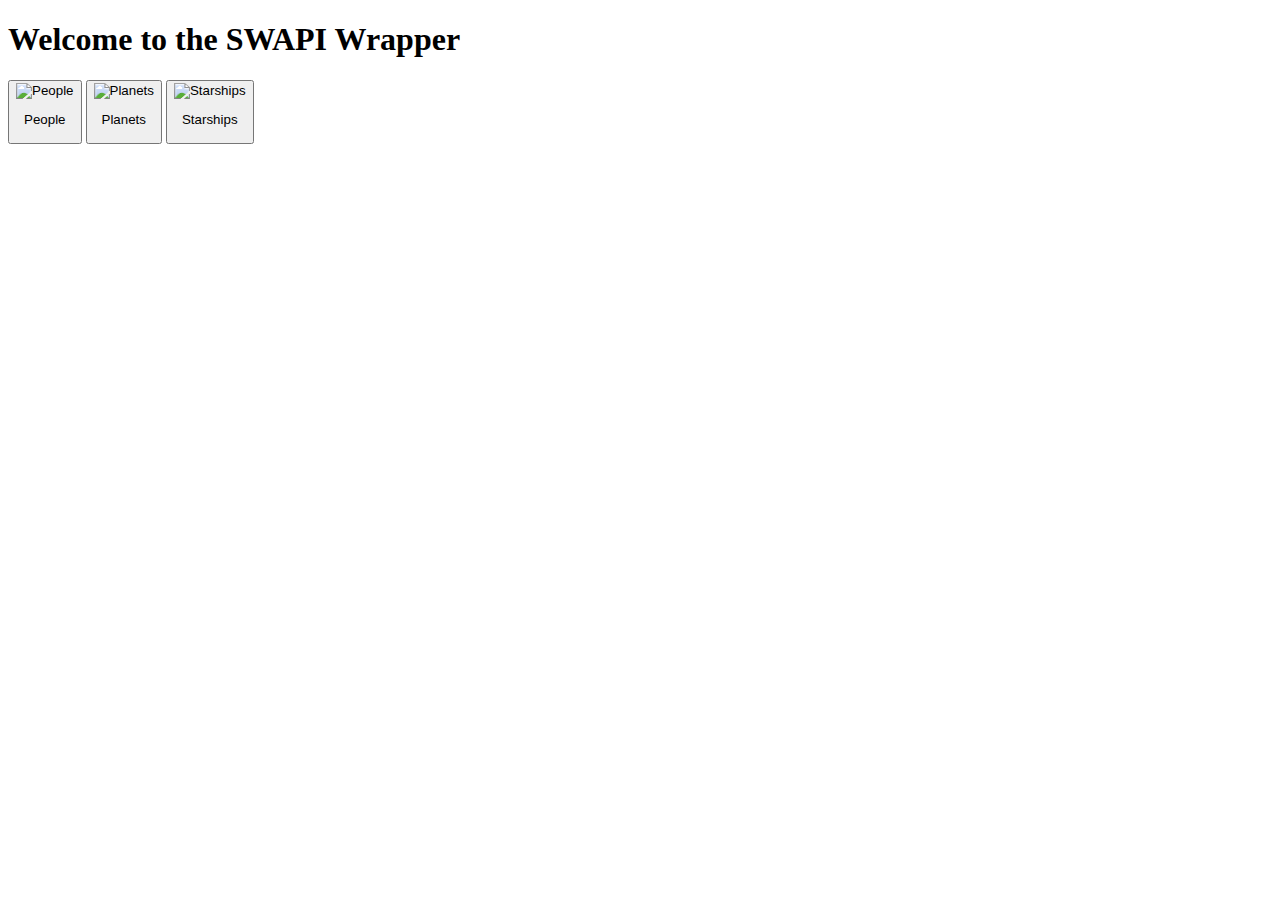
==== index.html @ abb2c037 "Add main page, category pages, and CSS file" ====
<!DOCTYPE html>
<html lang="en">
<head>
    <meta charset="UTF-8">
    <meta name="viewport" content="width=device-width, initial-scale=1.0">
    <title>SWAPI Wrapper</title>
    <link rel="stylesheet" href="styles.css">
</head>
<body>
    <h1>Welcome to the SWAPI Wrapper</h1>
    <div class="button-container">
        <button id="people-button">
            <img src="people-icon.png" alt="People" width="100" height="100">
            <p>People</p>
        </button>
        <button id="planets-button">
            <img src="planet-icon.png" alt="Planets" width="100" height="100">
            <p>Planets</p>
        </button>
        <button id="starships-button">
            <img src="starship-icon.png" alt="Starships" width="100" height="100">
            <p>Starships</p>
        </button>
    </div>

    <script src="script.js"></script>
</body>
</html>
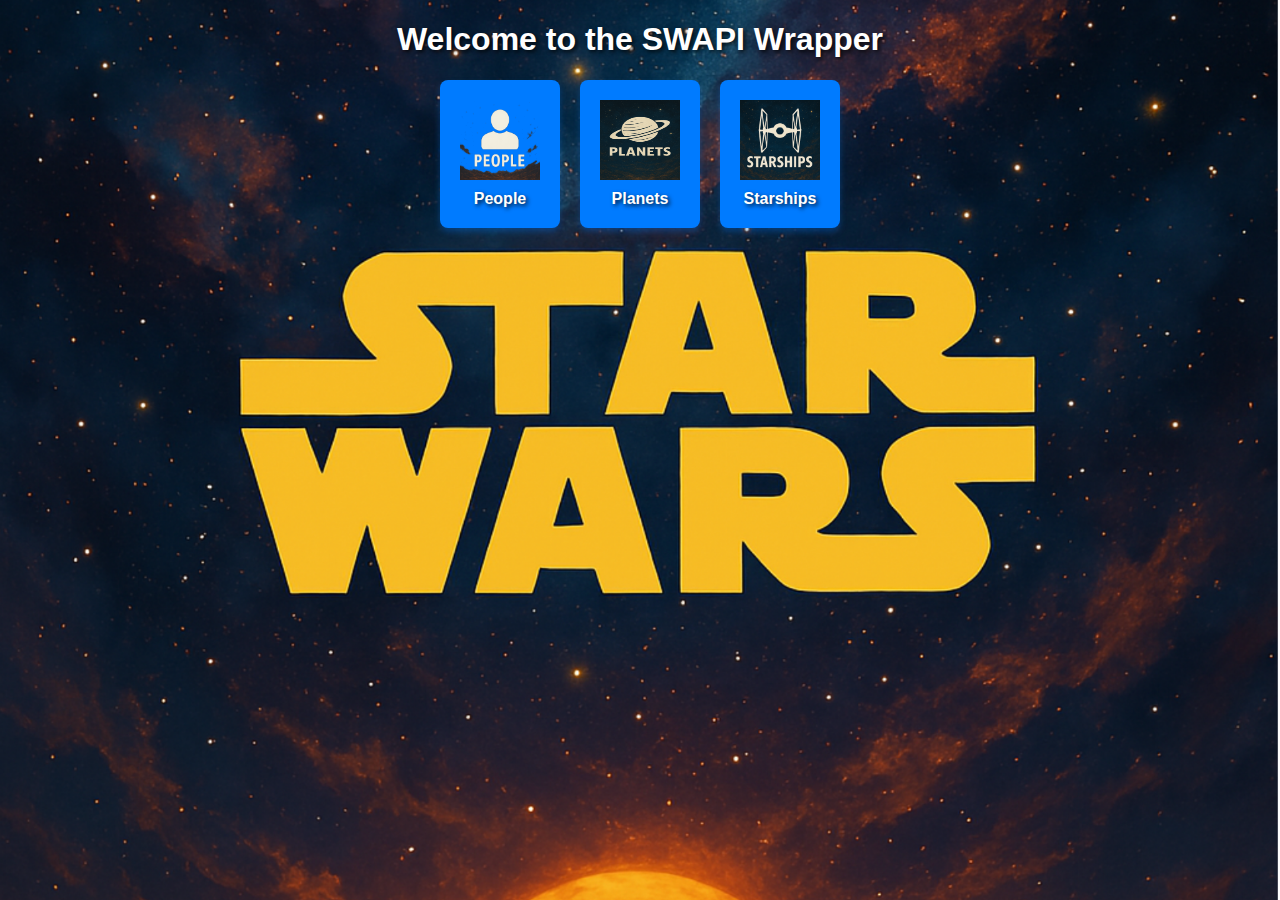
==== commit 0dd6b930: "Updated layout: Added 'Back to Main Page' button at the bottom and 'Post' button at the top." ====
--- a/index.html
+++ b/index.html
@@ -4,21 +4,23 @@
     <meta charset="UTF-8">
     <meta name="viewport" content="width=device-width, initial-scale=1.0">
     <title>SWAPI Wrapper</title>
-    <link rel="stylesheet" href="styles.css">
+    <link rel="stylesheet" href="style.css">
 </head>
 <body>
     <h1>Welcome to the SWAPI Wrapper</h1>
     <div class="button-container">
         <button id="people-button">
-            <img src="people-icon.png" alt="People" width="100" height="100">
+            <img src="images/people.png" alt="People" width="100" height="100">
             <p>People</p>
         </button>
+        
         <button id="planets-button">
-            <img src="planet-icon.png" alt="Planets" width="100" height="100">
+            <img src="images/planets.png" alt="Planets" width="100" height="100">
             <p>Planets</p>
         </button>
+        
         <button id="starships-button">
-            <img src="starship-icon.png" alt="Starships" width="100" height="100">
+            <img src="images/starships.png" alt="Starships" width="100" height="100">
             <p>Starships</p>
         </button>
     </div>
@@ -26,3 +28,6 @@
     <script src="script.js"></script>
 </body>
 </html>
+
+
+
--- a/style.css
+++ b/style.css
@@ -0,0 +1,145 @@
+body {
+    font-family: Arial, sans-serif;
+    text-align: center;
+    margin: 0;
+    padding: 0;
+    background-image: url('images/starwars b-g.png');
+    background-size: cover;
+    background-position: center;
+    background-attachment: fixed;
+    background-color: #000; /* fallback color */
+    color: #fff; /* text color for better visibility */
+    
+}
+
+
+
+nav {
+    background-color: #222;
+    color: #fff;
+    padding: 10px ;
+    position: fixed;
+    top: 0;
+    width: 100% ;
+    z-index: 1000;
+    box-shadow: 0 2px 5px rgba(0, 0, 0, 0.1);
+
+}
+
+nav a {
+    color: #fff;
+    text-decoration: none;
+    margin: 0 15px;
+    font-size: 1.2em;
+}
+h1, h2, h3, p, li, a {
+    text-shadow: 2px 2px 4px rgba(0,0,0,0.8);
+}
+
+
+nav a:hover {
+    text-decoration: underline;
+}
+
+.button-container {
+    display: flex;
+    justify-content: center;
+    gap: 20px;
+}
+button {
+    background-color: #007bff;
+    border: none;
+    border-radius: 8px;
+    padding: 20px;
+    cursor: pointer;
+    transition: all 0.3s ease;
+    color: #fff;
+    font-weight: bold;
+    box-shadow: 0 4px 6px rgba(0, 123, 255, 0.3);
+    text-align: center;
+}
+
+button:hover {
+    background-color: #0056b3;
+    box-shadow: 0 6px 8px rgba(0, 123, 255, 0.5);
+    transform: translateY(-2px);
+}
+
+button img {
+    display: block;
+    margin: 0 auto 10px;
+    width: 80px;
+    height: 80px;
+}
+
+button p {
+   margin: 0;
+   font-size: 1.2em;
+}
+
+ul {
+    list-style-type: none;
+    padding: 0;
+    margin: 20px auto;
+    max-width: 800px;
+    text-align: left;
+}
+
+li {
+    padding: 15px 0;
+    margin: 10px 0;
+    background-color: #ffffff;
+    border: 1px solid #ddd;
+    border-radius: 8px;
+    transition: background-color 0.3s ease, transform 0.2s ease;
+    cursor: pointer;
+    font-size: 1.2em;
+}
+
+li:hover {
+    background-color: #f0f0f0;
+    transform: translateX(5px);
+}
+
+.modal {
+    display: none;
+    position: fixed;
+    z-index: 1;
+    left: 0;
+    top: 0;
+    width: 100%;
+    height: 100%;
+    overflow: auto;
+    background-color: rgba(0, 0, 0, 0.6);
+    padding: 20px;
+    box-sizing: border-box;
+}
+
+.modal-content {
+    background-color: #ffffff;
+    margin: 50px auto;
+    padding: 20px;
+    border: 1px solid #ddd;
+    border-radius: 8px;
+    width: 80%;
+    max-width: 600px;
+    text-align: left;
+    position: relative;
+}
+
+.close-button {
+    position: absolute;
+    top: 10px;
+    right: 10px;
+    font-size: 1.5em;
+    color: #999;
+    cursor: pointer;
+    font-weight: bold;
+}
+
+.close-button:hover,
+.close-button:focus {
+    color: black;
+    text-decoration: none;
+    cursor: pointer;
+}
